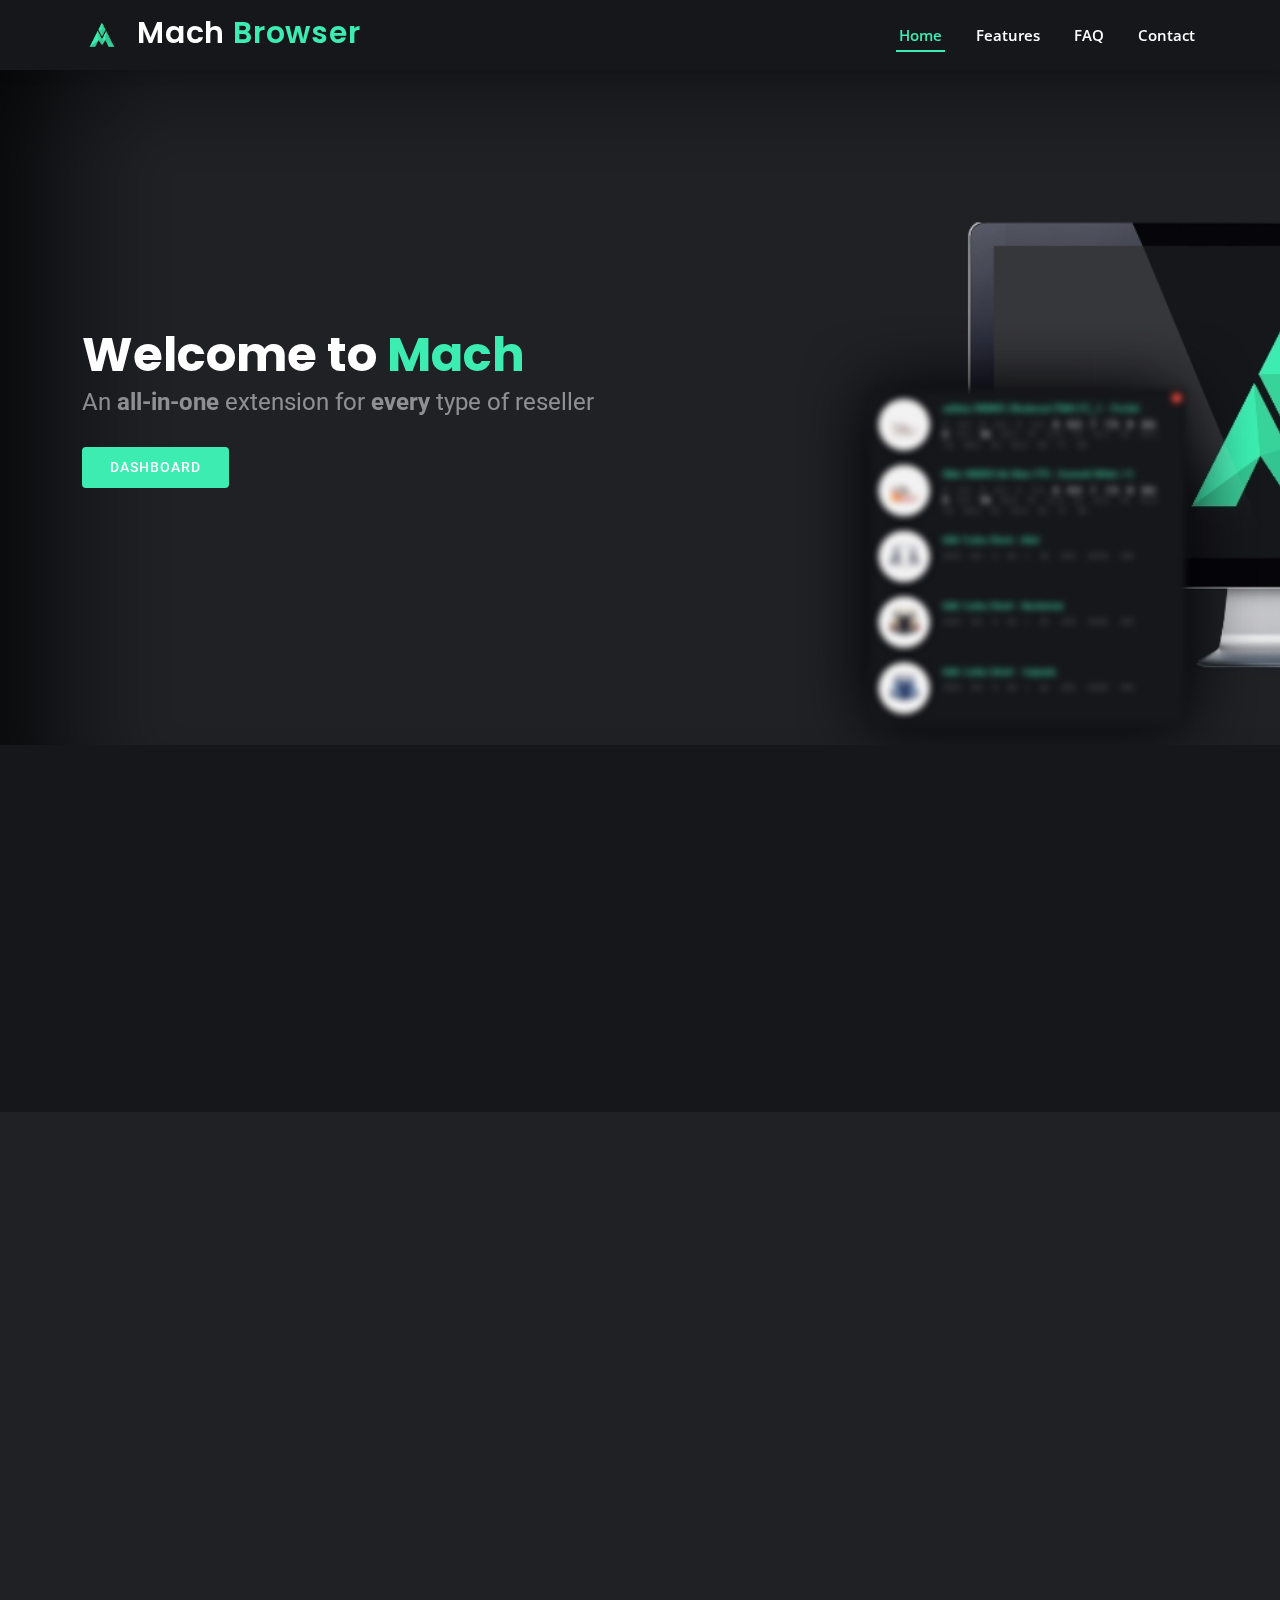
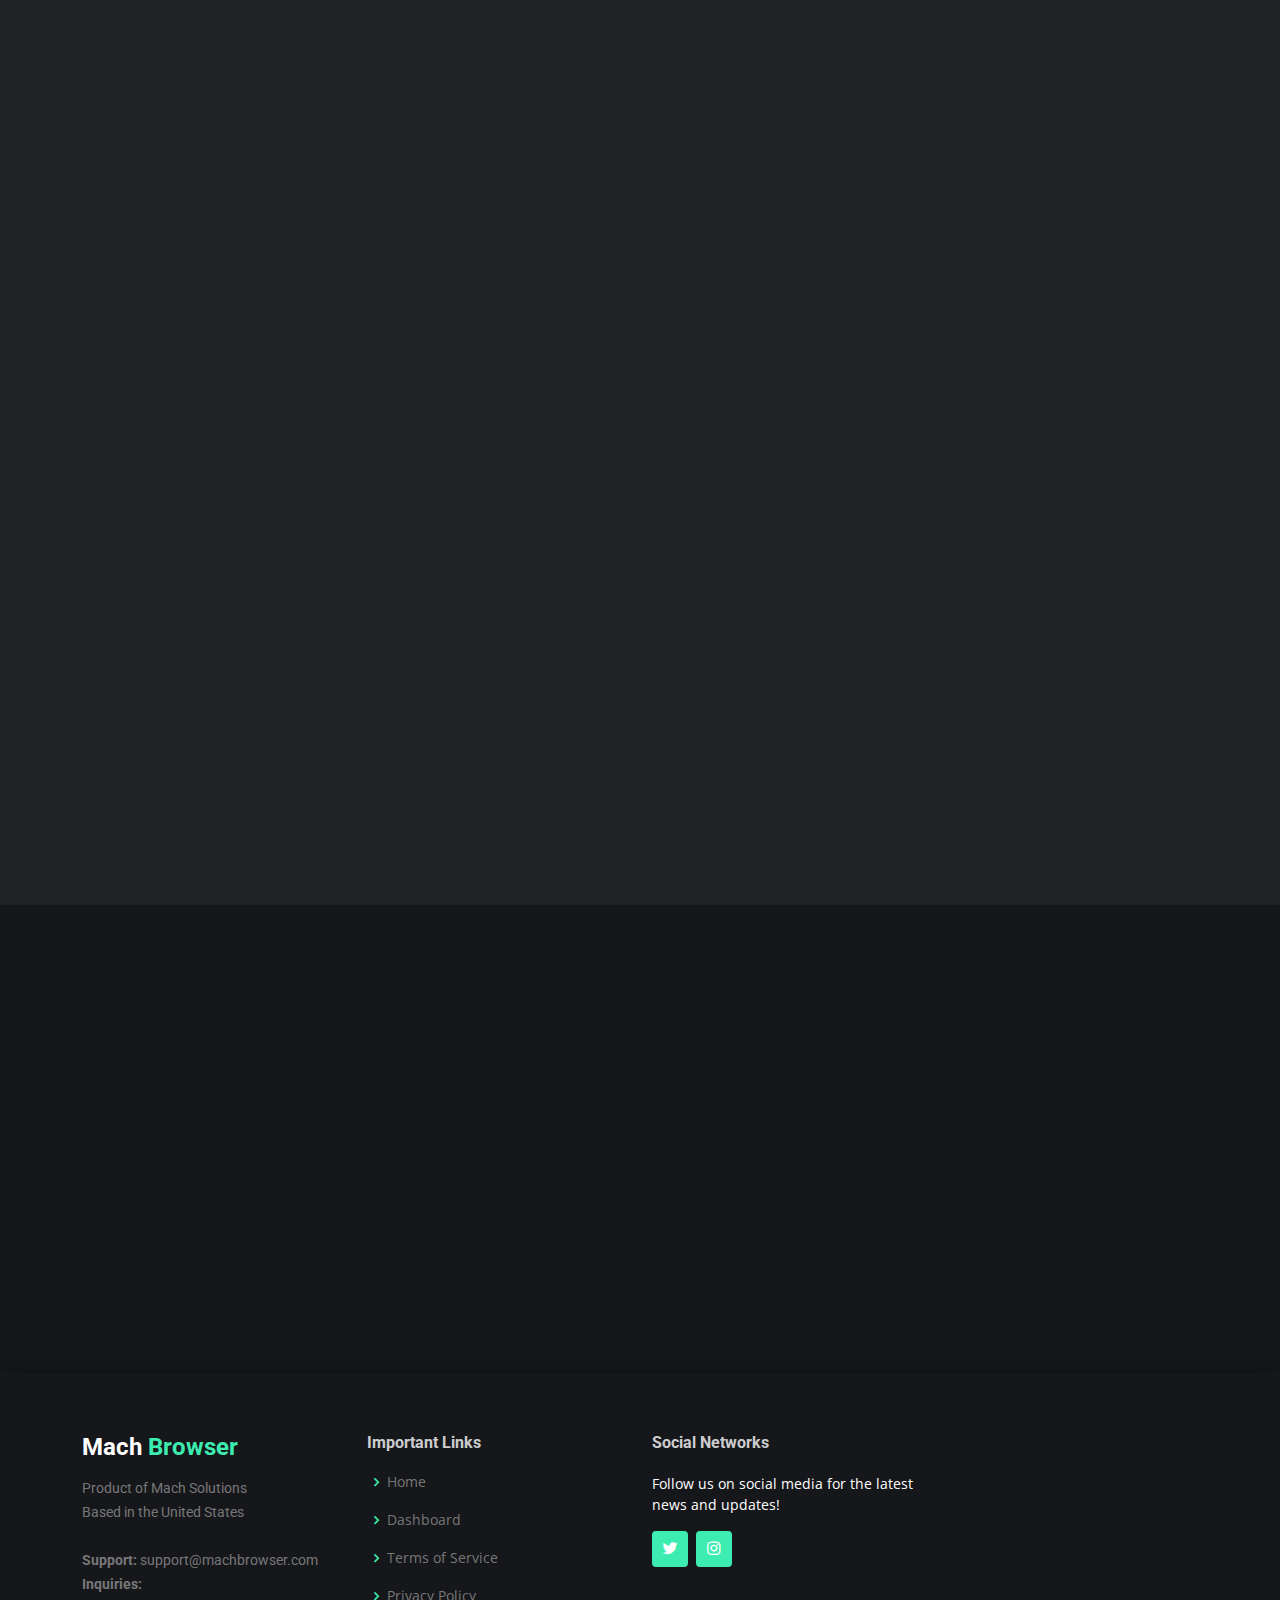
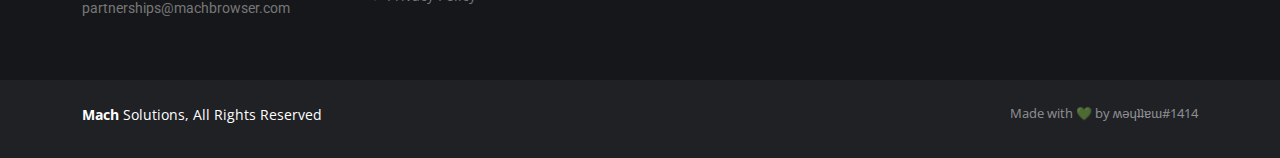
==== index.html @ 2f9d9fb9 "1" ====
<!DOCTYPE html>
<html lang="en">

<head>
  <meta charset="utf-8">
  <meta content="width=device-width, initial-scale=1.0" name="viewport">

  <title>Mach Browser</title>
  <meta content="" name="description">
  <meta content="" name="keywords">

  <!-- Favicons -->
  <link href="assets/img/favicon.png" rel="icon">
  <link href="assets/img/apple-touch-icon.png" rel="apple-touch-icon">

  <!-- Google Fonts -->
  <link href="https://fonts.googleapis.com/css?family=Open+Sans:300,300i,400,400i,600,600i,700,700i|Roboto:300,300i,400,400i,500,500i,600,600i,700,700i|Poppins:300,300i,400,400i,500,500i,600,600i,700,700i" rel="stylesheet">

  <!-- Vendor CSS Files -->
  <link href="assets/vendor/aos/aos.css" rel="stylesheet">
  <link href="assets/vendor/bootstrap/css/bootstrap.min.css" rel="stylesheet">
  <link href="assets/vendor/bootstrap-icons/bootstrap-icons.css" rel="stylesheet">
  <link href="assets/vendor/boxicons/css/boxicons.min.css" rel="stylesheet">
  <link href="assets/vendor/glightbox/css/glightbox.min.css" rel="stylesheet">
  <link href="assets/vendor/swiper/swiper-bundle.min.css" rel="stylesheet">

  <!-- Template Main CSS File -->
  <link href="assets/css/style.css" rel="stylesheet">

  <!-- =======================================================
  * Template Name: BizLand - v3.3.0
  * Template URL: https://bootstrapmade.com/bizland-bootstrap-business-template/
  * Author: BootstrapMade.com
  * License: https://bootstrapmade.com/license/
  ======================================================== -->
</head>

<body>

  <!-- ======= Header ======= -->
  <header id="header" class="d-flex align-items-center">
    <div class="container d-flex align-items-center justify-content-between">

      <h1 class="logo"><img src="assets/img/logo.png" id="main-logo"><a href="index.html">Mach <span>Browser</span></a></h1>
      <!-- Uncomment below if you prefer to use an image logo -->
      <!-- <a href="index.html" class="logo"><img src="assets/img/logo.png" alt=""></a>-->

      <nav id="navbar" class="navbar">
        <ul>
          <li><a class="nav-link scrollto active" href="#hero">Home</a></li>
          <li><a class="nav-link scrollto" href="#about">Features</a></li>
          <li><a class="nav-link scrollto" href="#faq">FAQ</a></li>
          <li><a class="nav-link scrollto" href="#contact">Contact</a></li>
        </ul>
        <i class="bi bi-list mobile-nav-toggle"></i>
      </nav><!-- .navbar -->

    </div>
  </header><!-- End Header -->

  <!-- ======= Hero Section ======= -->
  <section id="hero" class="d-flex align-items-center">
    <div class="container" data-aos="zoom-out" data-aos-delay="100">
      <h1>Welcome to <span>Mach </span></h1>
      <h2>An <b>all-in-one</b> extension for <b>every</b> type of reseller</h2>
      <div class="d-flex">
        <a href="https://dashboard.machbrowser.com/" class="btn-get-started">Dashboard</a>
      </div>
    </div>
  </section><!-- End Hero -->

  <main id="main">

    <!-- ======= Featured Services Section ======= -->
    <section id="featured-services" class="featured-services">
      <div class="container" data-aos="fade-up">

        <div class="row">
          <div class="col-md-6 col-lg-3 d-flex align-items-stretch mb-5 mb-lg-0">
            <div class="icon-box" data-aos="fade-up" data-aos-delay="100">
              <div class="icon"><i class='bx bx-cart-alt'></i></div>
              <h4 class="title">Retail Sites</h4>
              <p class="description">Never miss out on sports cards, consoles, and more with our retail site modules</p>
            </div>
          </div>

          <div class="col-md-6 col-lg-3 d-flex align-items-stretch mb-5 mb-lg-0">
            <div class="icon-box" data-aos="fade-up" data-aos-delay="200">
              <div class="icon"><i class='bx bxs-t-shirt'></i></div>
              <h4 class="title">Streetwear</h4>
              <p class="description">Every tool needed to have success on Supreme and hundreds of Shopify sites</p>
            </div>
          </div>

          <div class="col-md-6 col-lg-3 d-flex align-items-stretch mb-5 mb-lg-0">
            <div class="icon-box" data-aos="fade-up" data-aos-delay="300">
              <div class="icon"><i class='bx bx-bot'></i></div>
              <h4 class="title">Bot Restocks</h4>
              <p class="description">Have the best chance at bot and group restocks with our dashboard modules</p>
            </div>
          </div>

          <div class="col-md-6 col-lg-3 d-flex align-items-stretch mb-5 mb-lg-0">
            <div class="icon-box" data-aos="fade-up" data-aos-delay="400">
              <div class="icon"><i class='bx bx-wrench'></i></div>
              <h4 class="title">Tools</h4>
              <p class="description">With auto-clickers and auto-refreshers, cook while you're away from your computer</p>
            </div>
          </div>

        </div>

      </div>
    </section><!-- End Featured Services Section -->

    <!-- ======= About Section ======= -->
    <section id="about" class="about section-bg">
      <div class="container" data-aos="fade-up">

        <div class="section-title">
          <h2>Features</h2>
          <h3>Discover What <span>Mach </span>Has to Offer</h3>
          <p>A true all-in-one extension, supporting a wide range of sites and features</p>
        </div>

        <div class="row">
          <div class="col-lg-6" data-aos="fade-right" data-aos-delay="100">
            <img src="assets/img/about.png" class="img-fluid" alt="">
          </div>
          <div class="col-lg-6 pt-4 pt-lg-0 content d-flex flex-column justify-content-center" data-aos="fade-up" data-aos-delay="100">
            <h3>Manual assistance has never been this easy...</h3>
            <p class="fst-italic">
              From product feeds to requests-based checkouts and auto-refreshers, Mach Browser possesses all the tools needed to quickly and autonomously checkout
            </p>
            <ul>
              <li>
                <i class="bx bx-store-alt"></i>
                <div>
                  <h5>Easy Add-To-Cart</h5>
                  <p>Create Shopify and Supreme tasks to monitor for product drops, or enable Auto ATC to automatically add a viewed product to cart</p>
                </div>
              </li>
              <li>
                <i class="bx bx-images"></i>
                <div>
                  <h5>Autofill and Auto-Checkout</h5>
                  <p>With 3-second checkout times on Target, it's fair to say that Mach can help you cook retail site releases</p>
                </div>
              </li>
            </ul>
            <p>
              With its wide variety of sites and tools, Mach Browser can assist any user with their reselling needs
            </p>
          </div>
        </div>

      </div>
    </section><!-- End About Section -->

    <!-- ======= Clients Section ======= -->
    <section id="clients" class="clients section-bg">
      <div class="container" data-aos="zoom-in">

        <div class="row">

          <div class="col-lg-2 col-md-4 col-6 d-flex align-items-center justify-content-center">
            <img src="assets/img/clients/client-1.png" class="img-fluid" alt="">
          </div>

          <div class="col-lg-2 col-md-4 col-6 d-flex align-items-center justify-content-center">
            <img src="assets/img/clients/client-2.png" class="img-fluid" alt="">
          </div>

          <div class="col-lg-2 col-md-4 col-6 d-flex align-items-center justify-content-center">
            <img src="assets/img/clients/client-3.png" class="img-fluid" alt="">
          </div>

          <div class="col-lg-2 col-md-4 col-6 d-flex align-items-center justify-content-center">
            <img src="assets/img/clients/client-4.png" class="img-fluid" alt="">
          </div>

          <div class="col-lg-2 col-md-4 col-6 d-flex align-items-center justify-content-center">
            <img src="assets/img/clients/client-5.png" class="img-fluid" alt="">
          </div>

          <div class="col-lg-2 col-md-4 col-6 d-flex align-items-center justify-content-center">
            <img src="assets/img/clients/client-6.png" class="img-fluid" alt="">
          </div>

        </div>

      </div>
    </section><!-- End Clients Section -->

    <!-- ======= Frequently Asked Questions Section ======= -->
    <section id="faq" class="faq section-bg">
      <div class="container" data-aos="fade-up">

        <div class="section-title">
          <h2>F.A.Q</h2>
          <h3>Frequently Asked <span>Questions</span></h3>
        </div>

        <div class="row justify-content-center">
          <div class="col-xl-10">
            <ul class="faq-list">

              <li>
                <div data-bs-toggle="collapse" class="collapsed question" href="#faq1">Does Mach Browser support multiple countries? <i class="bi bi-chevron-down icon-show"></i><i class="bi bi-chevron-up icon-close"></i></div>
                <div id="faq1" class="collapse" data-bs-parent=".faq-list">
                  <p>
                    Yes; Mach Browser is available worldwide and supports worldwide websites.
                  </p>
                </div>
              </li>

              <li>
                <div data-bs-toggle="collapse" href="#faq2" class="collapsed question">How much does Mach Browser cost? <i class="bi bi-chevron-down icon-show"></i><i class="bi bi-chevron-up icon-close"></i></div>
                <div id="faq2" class="collapse" data-bs-parent=".faq-list">
                  <p>
                    Mach Browser is currently in its free beta period. Pricing will be determined after beta ends.
                  </p>
                </div>
              </li>

              <li>
                <div data-bs-toggle="collapse" href="#faq3" class="collapsed question">Does Mach work on Windows and Mac? <i class="bi bi-chevron-down icon-show"></i><i class="bi bi-chevron-up icon-close"></i></div>
                <div id="faq3" class="collapse" data-bs-parent=".faq-list">
                  <p>
                    Yes; Mach runs within the Chrome web browser, so it will run on either operating system.
                  </p>
                </div>
              </li>

              <li>
                <div data-bs-toggle="collapse" href="#faq3" class="collapsed question">Can I run Mach on multiple computers? <i class="bi bi-chevron-down icon-show"></i><i class="bi bi-chevron-up icon-close"></i></div>
                <div id="faq3" class="collapse" data-bs-parent=".faq-list">
                  <p>
                    No; each key is bound to a user's computer, meaning it cannot be used on multiple computers at the same time. It can, however, be used across multiple Chrome users.
                  </p>
                </div>
              </li>
            </ul>
          </div>
        </div>

      </div>
    </section><!-- End Frequently Asked Questions Section -->

    <!-- ======= Contact Section ======= -->
    <section id="contact" class="contact">
      <div class="container" data-aos="fade-up">

        <div class="section-title">
          <h2 id="contact-title-color">Contact</h2>
          <h3><span>Contact</span> Us</h3>
          <p>Don't hestitate to reach out if you have any questions!</p>
        </div>

        <div class="row" data-aos="fade-up" data-aos-delay="100">
          <div class="col-lg-6">
            <div class="info-box mb-4">
              <i class='bx bx-support'></i>
              <h3>Support</h3>
              <p>support@machbrowser.com</p>
            </div>
          </div>

          <div class="col-lg-6 col-md-6">
            <div class="info-box  mb-4">
              <i class="bx bx-envelope"></i>
              <h3>Business Inquiries</h3>
              <p>partnerships@machbrowser.com</p>
            </div>
          </div>
        </div>

      </div>
    </section><!-- End Contact Section -->

  </main><!-- End #main -->

  <!-- ======= Footer ======= -->
  <footer id="footer">

    <div class="footer-top">
      <div class="container">
        <div class="row">

          <div class="col-lg-3 col-md-6 footer-contact">
            <h3>Mach <span>Browser</span></h3>
            <p>
              Product of Mach Solutions<br>
              Based in the United States <br><br>
              <strong>Support:</strong> support@machbrowser.com<br>
              <strong>Inquiries:</strong> partnerships@machbrowser.com<br>
            </p>
          </div>

          <div class="col-lg-3 col-md-6 footer-links">
            <h4>Important Links</h4>
            <ul>
              <li><i class="bx bx-chevron-right"></i> <a href="#">Home</a></li>
              <li><i class="bx bx-chevron-right"></i> <a href="#">Dashboard</a></li>
              <li><i class="bx bx-chevron-right"></i> <a href="#">Terms of Service</a></li>
              <li><i class="bx bx-chevron-right"></i> <a href="#">Privacy Policy</a></li>
            </ul>
          </div>

          <div class="col-lg-3 col-md-6 footer-links">
            <h4>Social Networks</h4>
            <p>Follow us on social media for the latest news and updates!</p>
            <div class="social-links mt-3">
              <a href="https://twitter.com/machbrowser" class="twitter" target="_blank"><i class="bx bxl-twitter"></i></a>
              <a href="https://www.instagram.com/machbrowser/" class="instagram" target="_blank"><i class="bx bxl-instagram"></i></a>
            </div>
          </div>

        </div>
      </div>
    </div>

    <div class="container py-4">
      <div class="copyright">
        <strong><span>Mach </span></strong>Solutions, All Rights Reserved
      </div>
      <div class="credits">
        Made with 💚 by ʍǝɥʇʇɐɯ#1414
      </div>
    </div>
  </footer><!-- End Footer -->

  <div id="preloader"></div>
  <a href="#" class="back-to-top d-flex align-items-center justify-content-center"><i class="bi bi-arrow-up-short"></i></a>

  <!-- Vendor JS Files -->
  <script src="assets/vendor/aos/aos.js"></script>
  <script src="assets/vendor/bootstrap/js/bootstrap.bundle.min.js"></script>
  <script src="assets/vendor/glightbox/js/glightbox.min.js"></script>
  <script src="assets/vendor/isotope-layout/isotope.pkgd.min.js"></script>
  <script src="assets/vendor/php-email-form/validate.js"></script>
  <script src="assets/vendor/purecounter/purecounter.js"></script>
  <script src="assets/vendor/swiper/swiper-bundle.min.js"></script>
  <script src="assets/vendor/waypoints/noframework.waypoints.js"></script>

  <!-- Template Main JS File -->
  <script src="assets/js/main.js"></script>

</body>

</html>
---- assets/css/style.css ----
/**
* Template Name: BizLand - v3.3.0
* Template URL: https://bootstrapmade.com/bizland-bootstrap-business-template/
* Author: BootstrapMade.com
* License: https://bootstrapmade.com/license/
*/

#main-logo {
  height: 80px;
  margin-right: 15px;
}

::-webkit-scrollbar {
  width: 0;
  background: transparent;
}

/*--------------------------------------------------------------
# General
--------------------------------------------------------------*/
body {
  font-family: "Open Sans", sans-serif;
  background-color: #16171B;
  color: white;
}

a {
  color: #3CECB0;
  text-decoration: none;
}

a:hover {
  color: #33C491;
  text-decoration: none;
}

h1, h2, h3, h4, h5, h6 {
  font-family: "Roboto", sans-serif;
}

/*--------------------------------------------------------------
# Preloader
--------------------------------------------------------------*/
#preloader {
  position: fixed;
  top: 0;
  left: 0;
  right: 0;
  bottom: 0;
  z-index: 9999;
  overflow: hidden;
  background: #16171B;
}

#preloader:before {
  content: "";
  position: fixed;
  top: calc(50% - 30px);
  left: calc(50% - 30px);
  border: 6px solid #33C491;
  border-top-color: #3CECB0;
  border-radius: 50%;
  width: 60px;
  height: 60px;
  -webkit-animation: animate-preloader 1s linear infinite;
  animation: animate-preloader 1s linear infinite;
}

@-webkit-keyframes animate-preloader {
  0% {
    transform: rotate(0deg);
  }
  100% {
    transform: rotate(360deg);
  }
}

@keyframes animate-preloader {
  0% {
    transform: rotate(0deg);
  }
  100% {
    transform: rotate(360deg);
  }
}

/*--------------------------------------------------------------
# Back to top button
--------------------------------------------------------------*/
.back-to-top {
  position: fixed;
  visibility: hidden;
  opacity: 0;
  right: 15px;
  bottom: 15px;
  z-index: 996;
  background: #3CECB0;
  width: 40px;
  height: 40px;
  border-radius: 4px;
  transition: all 0.4s;
}

.back-to-top i {
  font-size: 28px;
  color: #fff;
  line-height: 0;
}

.back-to-top:hover {
  background: #33C491;
  color: #fff;
}

.back-to-top.active {
  visibility: visible;
  opacity: 1;
}

/*--------------------------------------------------------------
# Disable aos animation delay on mobile devices
--------------------------------------------------------------*/
@media screen and (max-width: 768px) {
  [data-aos-delay] {
    transition-delay: 0 !important;
  }
}

/*--------------------------------------------------------------
# Top Bar
--------------------------------------------------------------*/
#topbar {
  background: #3CECB0;
  height: 40px;
  font-size: 14px;
  transition: all 0.5s;
  color: #fff;
  padding: 0;
}

#topbar .contact-info i {
  font-style: normal;
  color: #fff;
}

#topbar .contact-info i a, #topbar .contact-info i span {
  padding-left: 5px;
  color: #fff;
}

#topbar .contact-info i a {
  line-height: 0;
  transition: 0.3s;
  transition: 0.3s;
}

#topbar .contact-info i a:hover {
  color: #fff;
  text-decoration: underline;
}

#topbar .social-links a {
  color: rgba(255, 255, 255, 0.7);
  line-height: 0;
  transition: 0.3s;
  margin-left: 20px;
}

#topbar .social-links a:hover {
  color: white;
}

/*--------------------------------------------------------------
# Header
--------------------------------------------------------------*/
#header {
  background: #16171B;
  transition: all 0.5s;
  z-index: 997;
  height: 86px;
  box-shadow: 0px 2px 15px rgba(0, 0, 0, 0.1);
}

#header.fixed-top {
  height: 70px;
}

#header .logo {
  font-size: 30px;
  margin: 0;
  padding: 0;
  line-height: 1;
  font-weight: 600;
  letter-spacing: 0.8px;
  font-family: "Poppins", sans-serif;
}

#header .logo a {
  color: white;
}

#header .logo a span {
  color: #3CECB0;
}

#header .logo img {
  max-height: 40px;
}

.scrolled-offset {
  margin-top: 70px;
}

/*--------------------------------------------------------------
# Navigation Menu
--------------------------------------------------------------*/
/**
* Desktop Navigation 
*/
.navbar {
  padding: 0;
}

.navbar ul {
  margin: 0;
  padding: 0;
  display: flex;
  list-style: none;
  align-items: center;
}

.navbar li {
  position: relative;
}

.navbar > ul > li {
  white-space: nowrap;
  padding: 10px 0 10px 28px;
}

.navbar a, .navbar a:focus {
  display: flex;
  align-items: center;
  justify-content: space-between;
  padding: 0 3px;
  font-size: 15px;
  font-weight: 600;
  color: white;
  white-space: nowrap;
  transition: 0.3s;
  position: relative;
}

.navbar a i, .navbar a:focus i {
  font-size: 12px;
  line-height: 0;
  margin-left: 5px;
}

.navbar > ul > li > a:before {
  content: "";
  position: absolute;
  width: 100%;
  height: 2px;
  bottom: -6px;
  left: 0;
  background-color: #3CECB0;
  visibility: hidden;
  width: 0px;
  transition: all 0.3s ease-in-out 0s;
}

.navbar a:hover:before, .navbar li:hover > a:before, .navbar .active:before {
  visibility: visible;
  width: 100%;
}

.navbar a:hover, .navbar .active, .navbar .active:focus, .navbar li:hover > a {
  color: #3CECB0;
}

.navbar .dropdown ul {
  display: block;
  position: absolute;
  left: 28px;
  top: calc(100% + 30px);
  margin: 0;
  padding: 10px 0;
  z-index: 99;
  opacity: 0;
  visibility: hidden;
  background: #16171B;
  box-shadow: 0px 0px 30px rgba(127, 137, 161, 0.25);
  transition: 0.3s;
}

.navbar .dropdown ul li {
  min-width: 200px;
}

.navbar .dropdown ul a {
  padding: 10px 20px;
  font-weight: 400;
}

.navbar .dropdown ul a i {
  font-size: 12px;
}

.navbar .dropdown ul a:hover, .navbar .dropdown ul .active:hover, .navbar .dropdown ul li:hover > a {
  color: #3CECB0;
}

.navbar .dropdown:hover > ul {
  opacity: 1;
  top: 100%;
  visibility: visible;
}

.navbar .dropdown .dropdown ul {
  top: 0;
  left: calc(100% - 30px);
  visibility: hidden;
}

.navbar .dropdown .dropdown:hover > ul {
  opacity: 1;
  top: 0;
  left: 100%;
  visibility: visible;
}

@media (max-width: 1366px) {
  .navbar .dropdown .dropdown ul {
    left: -90%;
  }
  .navbar .dropdown .dropdown:hover > ul {
    left: -100%;
  }
}

/**
* Mobile Navigation 
*/
.mobile-nav-toggle {
  color: white;
  font-size: 28px;
  cursor: pointer;
  display: none;
  line-height: 0;
  transition: 0.5s;
}

.mobile-nav-toggle.bi-x {
  color: #fff;
}

@media (max-width: 991px) {
  .mobile-nav-toggle {
    display: block;
  }
  .navbar ul {
    display: none;
  }
}

.navbar-mobile {
  position: fixed;
  overflow: hidden;
  top: 0;
  right: 0;
  left: 0;
  bottom: 0;
  background: rgba(9, 9, 9, 0.9);
  transition: 0.3s;
  z-index: 999;
}

.navbar-mobile .mobile-nav-toggle {
  position: absolute;
  top: 15px;
  right: 15px;
}

.navbar-mobile ul {
  display: block;
  position: absolute;
  top: 55px;
  right: 15px;
  bottom: 15px;
  left: 15px;
  padding: 10px 0;
  background-color: #16171B;
  overflow-y: auto;
  transition: 0.3s;
}

.navbar-mobile a {
  padding: 10px 20px;
  font-size: 15px;
  color: white;
}

.navbar-mobile > ul > li {
  padding: 0;
}

.navbar-mobile a:hover:before, .navbar-mobile li:hover > a:before, .navbar-mobile .active:before {
  visibility: hidden;
}

.navbar-mobile a:hover, .navbar-mobile .active, .navbar-mobile li:hover > a {
  color: #3CECB0;
}

.navbar-mobile .getstarted {
  margin: 15px;
}

.navbar-mobile .dropdown ul {
  position: static;
  display: none;
  margin: 10px 20px;
  padding: 10px 0;
  z-index: 99;
  opacity: 1;
  visibility: visible;
  background: #fff;
  box-shadow: 0px 0px 30px rgba(127, 137, 161, 0.25);
}

.navbar-mobile .dropdown ul li {
  min-width: 200px;
}

.navbar-mobile .dropdown ul a {
  padding: 10px 20px;
}

.navbar-mobile .dropdown ul a i {
  font-size: 12px;
}

.navbar-mobile .dropdown ul a:hover, .navbar-mobile .dropdown ul .active:hover, .navbar-mobile .dropdown ul li:hover > a {
  color: #3CECB0;
}

.navbar-mobile .dropdown > .dropdown-active {
  display: block;
}

/*--------------------------------------------------------------
# Hero Section
--------------------------------------------------------------*/
#hero {
  width: 100%;
  height: 75vh;
  background: url("../img/hero-bg.jpg") top left;
  background-size: cover;
  position: relative;
}

#hero:before {
  content: "";
  background: rgba(255, 255, 255, 0);
  position: absolute;
  bottom: 0;
  top: 0;
  left: 0;
  right: 0;
}

#hero .container {
  position: relative;
}

#hero h1 {
  margin: 0;
  font-size: 48px;
  font-weight: 700;
  line-height: 56px;
  color: white;
  font-family: "Poppins", sans-serif;
}

#hero h1 span {
  color: #3CECB0;
}

#hero h2 {
  color: rgba(255,255,255,0.5);
  margin: 5px 0 30px 0;
  font-size: 24px;
  font-weight: 400;
}

#hero .btn-get-started {
  font-family: "Roboto", sans-serif;
  text-transform: uppercase;
  font-weight: 500;
  font-size: 14px;
  letter-spacing: 1px;
  display: inline-block;
  padding: 10px 28px;
  border-radius: 4px;
  transition: 0.5s;
  color: #fff;
  background: #3CECB0;
}

#hero .btn-get-started:hover {
  background: #33C491;
}

#hero .btn-watch-video {
  font-size: 16px;
  transition: 0.5s;
  margin-left: 25px;
  color: #222222;
  font-weight: 600;
  display: flex;
  align-items: center;
}

#hero .btn-watch-video i {
  color: #3CECB0;
  font-size: 32px;
  transition: 0.3s;
  line-height: 0;
  margin-right: 8px;
}

#hero .btn-watch-video:hover {
  color: #3CECB0;
}

#hero .btn-watch-video:hover i {
  color: #33C491;
}

@media (min-width: 1024px) {
  #hero {
    background-attachment: fixed;
  }
}

@media (max-width: 768px) {
  #hero {
    height: 100vh;
  }
  #hero h1 {
    font-size: 28px;
    line-height: 36px;
  }
  #hero h2 {
    font-size: 18px;
    line-height: 24px;
    margin-bottom: 30px;
  }
  #hero .btn-get-started, #hero .btn-watch-video {
    font-size: 13px;
  }
}

@media (max-height: 500px) {
  #hero {
    height: 120vh;
  }
}

/*--------------------------------------------------------------
# Sections General
--------------------------------------------------------------*/
section {
  padding: 60px 0;
  overflow: hidden;
}

.section-bg {
  background-color: #1F2125;
}

.section-title {
  text-align: center;
  padding-bottom: 30px;
}

.section-title h2 {
  font-size: 13px;
  letter-spacing: 1px;
  font-weight: 700;
  padding: 8px 20px;
  margin: 0;
  background: #16171B;
  color: #3CECB0;
  display: inline-block;
  text-transform: uppercase;
  border-radius: 50px;
}

.section-title h3 {
  margin: 15px 0 0 0;
  font-size: 32px;
  font-weight: 700;
}

.section-title h3 span {
  color: #3CECB0;
}

.section-title p {
  margin: 15px auto 0 auto;
  font-weight: 600;
}

@media (min-width: 1024px) {
  .section-title p {
    width: 50%;
  }
}

/*--------------------------------------------------------------
# Breadcrumbs
--------------------------------------------------------------*/
.breadcrumbs {
  padding: 20px 0;
  background-color: #f1f6fe;
  min-height: 40px;
}

.breadcrumbs h2 {
  font-size: 24px;
  font-weight: 300;
  margin: 0;
}

@media (max-width: 992px) {
  .breadcrumbs h2 {
    margin: 0 0 10px 0;
  }
}

.breadcrumbs ol {
  display: flex;
  flex-wrap: wrap;
  list-style: none;
  padding: 0;
  margin: 0;
  font-size: 14px;
}

.breadcrumbs ol li + li {
  padding-left: 10px;
}

.breadcrumbs ol li + li::before {
  display: inline-block;
  padding-right: 10px;
  color: #6c757d;
  content: "/";
}

@media (max-width: 768px) {
  .breadcrumbs .d-flex {
    display: block !important;
  }
  .breadcrumbs ol {
    display: block;
  }
  .breadcrumbs ol li {
    display: inline-block;
  }
}

/*--------------------------------------------------------------
# Featured Services
--------------------------------------------------------------*/
.featured-services .icon-box {
  padding: 30px;
  position: relative;
  overflow: hidden;
  background: #1F2125;
  box-shadow: 0 0 29px 0 rgba(0, 0, 0, 0.5);
  transition: all 0.3s ease-in-out;
  border-radius: 8px;
  z-index: 1;
}

.featured-services .icon-box::before {
  content: '';
  position: absolute;
  background: #1F2125;
  right: 0;
  left: 0;
  bottom: 0;
  top: 100%;
  transition: all 0.3s;
  z-index: -1;
}

.featured-services .icon-box:hover::before {
  background: #33C491;
  top: 0;
  border-radius: 0px;
}

.featured-services .icon {
  margin-bottom: 15px;
}

.featured-services .icon i {
  font-size: 48px;
  line-height: 1;
  color: #3CECB0;
  transition: all 0.3s ease-in-out;
}

.featured-services .title {
  font-weight: 700;
  margin-bottom: 15px;
  font-size: 18px;
}

.featured-services .title a {
  color: white;
}

.featured-services .description {
  font-size: 15px;
  line-height: 28px;
  margin-bottom: 0;
}

.featured-services .icon-box:hover .title a, .featured-services .icon-box:hover .description {
  color: #fff;
}

.featured-services .icon-box:hover .icon i {
  color: #fff;
}

/*--------------------------------------------------------------
# About
--------------------------------------------------------------*/
.about .content h3 {
  font-weight: 600;
  font-size: 26px;
}

.about .content ul {
  list-style: none;
  padding: 0;
}

.about .content ul li {
  display: flex;
  align-items: flex-start;
  margin-bottom: 35px;
}

.about .content ul li:first-child {
  margin-top: 35px;
}

.about .content ul i {
  background: #fff;
  box-shadow: 0px 6px 15px rgba(16, 110, 234, 0.12);
  font-size: 24px;
  padding: 20px;
  margin-right: 15px;
  color: #3CECB0;
  border-radius: 50px;
}

.about .content ul h5 {
  font-size: 18px;
  color: #3CECB0;
}

.about .content ul p {
  font-size: 15px;
}

.about .content p:last-child {
  margin-bottom: 0;
}

/*--------------------------------------------------------------
# Skills
--------------------------------------------------------------*/
.skills .progress {
  height: 60px;
  display: block;
  background: none;
  border-radius: 0;
}

.skills .progress .skill {
  padding: 0;
  margin: 0 0 6px 0;
  text-transform: uppercase;
  display: block;
  font-weight: 600;
  font-family: "Poppins", sans-serif;
  color: white;
}

.skills .progress .skill .val {
  float: right;
  font-style: normal;
}

.skills .progress-bar-wrap {
  background: #e2eefd;
  height: 10px;
}

.skills .progress-bar {
  width: 1px;
  height: 10px;
  transition: .9s;
  background-color: #3CECB0;
}

/*--------------------------------------------------------------
# Counts
--------------------------------------------------------------*/
.counts {
  padding: 70px 0 60px;
}

.counts .count-box {
  padding: 30px 30px 25px 30px;
  width: 100%;
  position: relative;
  text-align: center;
  background: #1F2125;
}

.counts .count-box i {
  position: absolute;
  top: -28px;
  left: 50%;
  transform: translateX(-50%);
  font-size: 24px;
  background: #3CECB0;
  color: #fff;
  width: 56px;
  height: 56px;
  line-height: 0;
  border-radius: 50px;
  border: 5px solid #fff;
  display: inline-flex;
  align-items: center;
  justify-content: center;
}

.counts .count-box span {
  font-size: 36px;
  display: block;
  font-weight: 600;
  color: #3CECB0;
}

.counts .count-box p {
  padding: 0;
  margin: 0;
  font-family: "Roboto", sans-serif;
  font-size: 14px;
}

/*--------------------------------------------------------------
# Clients
--------------------------------------------------------------*/
.clients {
  padding: 15px 0;
  text-align: center;
}

.clients img {
  max-width: 45%;
  transition: all 0.4s ease-in-out;
  display: inline-block;
  padding: 15px 0;
}

.clients img:hover {
  transform: scale(1.15);
}

@media (max-width: 768px) {
  .clients img {
    max-width: 40%;
  }
}

/*--------------------------------------------------------------
# Services
--------------------------------------------------------------*/
.services .icon-box {
  text-align: center;
  border: 1px solid #e2eefd;
  padding: 80px 20px;
  transition: all ease-in-out 0.3s;
  background: #fff;
}

.services .icon-box .icon {
  margin: 0 auto;
  width: 64px;
  height: 64px;
  background: #f1f6fe;
  border-radius: 4px;
  border: 1px solid #deebfd;
  display: flex;
  align-items: center;
  justify-content: center;
  margin-bottom: 20px;
  transition: ease-in-out 0.3s;
}

.services .icon-box .icon i {
  color: #33C491;
  font-size: 28px;
  transition: ease-in-out 0.3s;
}

.services .icon-box h4 {
  font-weight: 700;
  margin-bottom: 15px;
  font-size: 24px;
}

.services .icon-box h4 a {
  color: #222222;
  transition: ease-in-out 0.3s;
}

.services .icon-box p {
  line-height: 24px;
  font-size: 14px;
  margin-bottom: 0;
}

.services .icon-box:hover {
  border-color: #fff;
  box-shadow: 0px 0 25px 0 rgba(16, 110, 234, 0.1);
}

.services .icon-box:hover h4 a, .services .icon-box:hover .icon i {
  color: #3CECB0;
}

.services .icon-box:hover .icon {
  border-color: #3CECB0;
}

/*--------------------------------------------------------------
# Testimonials
--------------------------------------------------------------*/
.testimonials {
  padding: 80px 0;
  background: url("../img/testimonials-bg.jpg") no-repeat;
  background-position: center center;
  background-size: cover;
  position: relative;
}

.testimonials::before {
  content: "";
  position: absolute;
  left: 0;
  right: 0;
  top: 0;
  bottom: 0;
  background: rgba(0, 0, 0, 0.7);
}

.testimonials .section-header {
  margin-bottom: 40px;
}

.testimonials .testimonial-item {
  text-align: center;
  color: #fff;
}

.testimonials .testimonial-item .testimonial-img {
  width: 100px;
  border-radius: 50%;
  border: 6px solid rgba(255, 255, 255, 0.15);
  margin: 0 auto;
}

.testimonials .testimonial-item h3 {
  font-size: 20px;
  font-weight: bold;
  margin: 10px 0 5px 0;
  color: #fff;
}

.testimonials .testimonial-item h4 {
  font-size: 14px;
  color: #ddd;
  margin: 0 0 15px 0;
}

.testimonials .testimonial-item .quote-icon-left, .testimonials .testimonial-item .quote-icon-right {
  color: rgba(255, 255, 255, 0.4);
  font-size: 26px;
}

.testimonials .testimonial-item .quote-icon-left {
  display: inline-block;
  left: -5px;
  position: relative;
}

.testimonials .testimonial-item .quote-icon-right {
  display: inline-block;
  right: -5px;
  position: relative;
  top: 10px;
}

.testimonials .testimonial-item p {
  font-style: italic;
  margin: 0 auto 15px auto;
  color: #eee;
}

.testimonials .swiper-pagination {
  margin-top: 20px;
  position: relative;
}

.testimonials .swiper-pagination .swiper-pagination-bullet {
  width: 12px;
  height: 12px;
  background-color: rgba(255, 255, 255, 0.5);
  opacity: 1;
}

.testimonials .swiper-pagination .swiper-pagination-bullet-active {
  background-color: #3CECB0;
}

@media (min-width: 992px) {
  .testimonials .testimonial-item p {
    width: 80%;
  }
}

/*--------------------------------------------------------------
# Portfolio
--------------------------------------------------------------*/
.portfolio #portfolio-flters {
  padding: 0;
  margin: 0 auto 15px auto;
  list-style: none;
  text-align: center;
  border-radius: 50px;
  padding: 2px 15px;
}

.portfolio #portfolio-flters li {
  cursor: pointer;
  display: inline-block;
  padding: 10px 15px 8px 15px;
  font-size: 16px;
  font-weight: 600;
  line-height: 1;
  text-transform: uppercase;
  color: #444444;
  margin-bottom: 5px;
  transition: all 0.3s ease-in-out;
}

.portfolio #portfolio-flters li:hover, .portfolio #portfolio-flters li.filter-active {
  color: #3CECB0;
}

.portfolio #portfolio-flters li:last-child {
  margin-right: 0;
}

.portfolio .portfolio-item {
  margin-bottom: 30px;
}

.portfolio .portfolio-item .portfolio-info {
  opacity: 0;
  position: absolute;
  left: 30px;
  right: 30px;
  bottom: 0;
  z-index: 3;
  transition: all ease-in-out 0.3s;
  background: rgba(255, 255, 255, 0.9);
  padding: 15px;
}

.portfolio .portfolio-item .portfolio-info h4 {
  font-size: 18px;
  color: #fff;
  font-weight: 600;
  color: #222222;
}

.portfolio .portfolio-item .portfolio-info p {
  color: #555555;
  font-size: 14px;
  margin-bottom: 0;
}

.portfolio .portfolio-item .portfolio-info .preview-link, .portfolio .portfolio-item .portfolio-info .details-link {
  position: absolute;
  right: 40px;
  font-size: 24px;
  top: calc(50% - 18px);
  color: #3c3c3c;
}

.portfolio .portfolio-item .portfolio-info .preview-link:hover, .portfolio .portfolio-item .portfolio-info .details-link:hover {
  color: #3CECB0;
}

.portfolio .portfolio-item .portfolio-info .details-link {
  right: 10px;
}

.portfolio .portfolio-item .portfolio-links {
  opacity: 0;
  left: 0;
  right: 0;
  text-align: center;
  z-index: 3;
  position: absolute;
  transition: all ease-in-out 0.3s;
}

.portfolio .portfolio-item .portfolio-links a {
  color: #fff;
  margin: 0 2px;
  font-size: 28px;
  display: inline-block;
  transition: 0.3s;
}

.portfolio .portfolio-item .portfolio-links a:hover {
  color: #6ba7f5;
}

.portfolio .portfolio-item:hover .portfolio-info {
  opacity: 1;
  bottom: 20px;
}

/*--------------------------------------------------------------
# Portfolio Details
--------------------------------------------------------------*/
.portfolio-details {
  padding-top: 40px;
}

.portfolio-details .portfolio-details-slider img {
  width: 100%;
}

.portfolio-details .portfolio-details-slider .swiper-pagination {
  margin-top: 20px;
  position: relative;
}

.portfolio-details .portfolio-details-slider .swiper-pagination .swiper-pagination-bullet {
  width: 12px;
  height: 12px;
  background-color: #fff;
  opacity: 1;
  border: 1px solid #3CECB0;
}

.portfolio-details .portfolio-details-slider .swiper-pagination .swiper-pagination-bullet-active {
  background-color: #3CECB0;
}

.portfolio-details .portfolio-info {
  padding: 30px;
  box-shadow: 0px 0 30px rgba(34, 34, 34, 0.08);
}

.portfolio-details .portfolio-info h3 {
  font-size: 22px;
  font-weight: 700;
  margin-bottom: 20px;
  padding-bottom: 20px;
  border-bottom: 1px solid #eee;
}

.portfolio-details .portfolio-info ul {
  list-style: none;
  padding: 0;
  font-size: 15px;
}

.portfolio-details .portfolio-info ul li + li {
  margin-top: 10px;
}

.portfolio-details .portfolio-description {
  padding-top: 30px;
}

.portfolio-details .portfolio-description h2 {
  font-size: 26px;
  font-weight: 700;
  margin-bottom: 20px;
}

.portfolio-details .portfolio-description p {
  padding: 0;
}

/*--------------------------------------------------------------
# Team
--------------------------------------------------------------*/
.team {
  padding: 60px 0;
}

.team .member {
  margin-bottom: 20px;
  overflow: hidden;
  border-radius: 4px;
  background: #fff;
  box-shadow: 0px 2px 15px rgba(16, 110, 234, 0.15);
}

.team .member .member-img {
  position: relative;
  overflow: hidden;
}

.team .member .social {
  position: absolute;
  left: 0;
  bottom: 30px;
  right: 0;
  opacity: 0;
  transition: ease-in-out 0.3s;
  text-align: center;
}

.team .member .social a {
  transition: color 0.3s;
  color: #222222;
  margin: 0 3px;
  padding-top: 7px;
  border-radius: 4px;
  width: 36px;
  height: 36px;
  background: rgba(16, 110, 234, 0.8);
  display: inline-block;
  transition: ease-in-out 0.3s;
  color: #fff;
}

.team .member .social a:hover {
  background: #33C491;
}

.team .member .social i {
  font-size: 18px;
}

.team .member .member-info {
  padding: 25px 15px;
}

.team .member .member-info h4 {
  font-weight: 700;
  margin-bottom: 5px;
  font-size: 18px;
  color: #222222;
}

.team .member .member-info span {
  display: block;
  font-size: 13px;
  font-weight: 400;
  color: #aaaaaa;
}

.team .member .member-info p {
  font-style: italic;
  font-size: 14px;
  line-height: 26px;
  color: #777777;
}

.team .member:hover .social {
  opacity: 1;
  bottom: 15px;
}

/*--------------------------------------------------------------
# Pricing
--------------------------------------------------------------*/
.pricing .box {
  padding: 20px;
  background: #fff;
  text-align: center;
  box-shadow: 0px 0px 4px rgba(0, 0, 0, 0.12);
  border-radius: 5px;
  position: relative;
  overflow: hidden;
}

.pricing .box h3 {
  font-weight: 400;
  margin: -20px -20px 20px -20px;
  padding: 20px 15px;
  font-size: 16px;
  font-weight: 600;
  color: #777777;
  background: #f8f8f8;
}

.pricing .box h4 {
  font-size: 36px;
  color: #3CECB0;
  font-weight: 600;
  font-family: "Poppins", sans-serif;
  margin-bottom: 20px;
}

.pricing .box h4 sup {
  font-size: 20px;
  top: -15px;
  left: -3px;
}

.pricing .box h4 span {
  color: #bababa;
  font-size: 16px;
  font-weight: 300;
}

.pricing .box ul {
  padding: 0;
  list-style: none;
  color: #444444;
  text-align: center;
  line-height: 20px;
  font-size: 14px;
}

.pricing .box ul li {
  padding-bottom: 16px;
}

.pricing .box ul i {
  color: #3CECB0;
  font-size: 18px;
  padding-right: 4px;
}

.pricing .box ul .na {
  color: #ccc;
  text-decoration: line-through;
}

.pricing .btn-wrap {
  margin: 20px -20px -20px -20px;
  padding: 20px 15px;
  background: #f8f8f8;
  text-align: center;
}

.pricing .btn-buy {
  background: #3CECB0;
  display: inline-block;
  padding: 8px 35px 10px 35px;
  border-radius: 4px;
  color: #fff;
  transition: none;
  font-size: 14px;
  font-weight: 400;
  font-family: "Roboto", sans-serif;
  font-weight: 600;
  transition: 0.3s;
}

.pricing .btn-buy:hover {
  background: #33C491;
}

.pricing .featured h3 {
  color: #fff;
  background: #3CECB0;
}

.pricing .advanced {
  width: 200px;
  position: absolute;
  top: 18px;
  right: -68px;
  transform: rotate(45deg);
  z-index: 1;
  font-size: 14px;
  padding: 1px 0 3px 0;
  background: #3CECB0;
  color: #fff;
}

/*--------------------------------------------------------------
# Frequently Asked Questions
--------------------------------------------------------------*/
.faq {
  padding: 60px 0;
}

.faq .faq-list {
  padding: 0;
  list-style: none;
}

.faq .faq-list li {
  border-bottom: 1px solid #d4e5fc;
  margin-bottom: 20px;
  padding-bottom: 20px;
}

.faq .faq-list .question {
  display: block;
  position: relative;
  font-family: #3CECB0;
  font-size: 18px;
  line-height: 24px;
  font-weight: 400;
  padding-left: 25px;
  cursor: pointer;
  color: #3CECB0;
  transition: 0.3s;
}

.faq .faq-list i {
  font-size: 16px;
  position: absolute;
  left: 0;
  top: -2px;
}

.faq .faq-list p {
  margin-bottom: 0;
  padding: 10px 0 0 25px;
}

.faq .faq-list .icon-show {
  display: none;
}

.faq .faq-list .collapsed {
  color: white;
}

.faq .faq-list .collapsed:hover {
  color: #3CECB0;
}

.faq .faq-list .collapsed .icon-show {
  display: inline-block;
  transition: 0.6s;
}

.faq .faq-list .collapsed .icon-close {
  display: none;
  transition: 0.6s;
}

/*--------------------------------------------------------------
# Contact
--------------------------------------------------------------*/
.contact .info-box {
  color: rgba(255,255,255,0.75);
  text-align: center;
  box-shadow: 0 0 30px rgba(0, 0, 0, 0.3);
  padding: 20px 0 30px 0;
}

.contact .info-box i {
  font-size: 32px;
  color: #3CECB0;
  border-radius: 50%;
  padding: 8px;
  border: 2px dotted #b3d1fa;
}

.contact .info-box h3 {
  font-size: 20px;
  color: rgba(255,255,255,1);
  font-weight: 700;
  margin: 10px 0;
}

.contact .info-box p {
  padding: 0;
  line-height: 24px;
  font-size: 14px;
  margin-bottom: 0;
}

.contact .php-email-form {
  box-shadow: 0 0 30px rgba(214, 215, 216, 0.4);
  padding: 30px;
}

.contact .php-email-form .error-message {
  display: none;
  color: #fff;
  background: #ed3c0d;
  text-align: left;
  padding: 15px;
  font-weight: 600;
}

.contact .php-email-form .error-message br + br {
  margin-top: 25px;
}

.contact .php-email-form .sent-message {
  display: none;
  color: #fff;
  background: #18d26e;
  text-align: center;
  padding: 15px;
  font-weight: 600;
}

.contact .php-email-form .loading {
  display: none;
  background: #fff;
  text-align: center;
  padding: 15px;
}

.contact .php-email-form .loading:before {
  content: "";
  display: inline-block;
  border-radius: 50%;
  width: 24px;
  height: 24px;
  margin: 0 10px -6px 0;
  border: 3px solid #18d26e;
  border-top-color: #eee;
  -webkit-animation: animate-loading 1s linear infinite;
  animation: animate-loading 1s linear infinite;
}

.contact .php-email-form .form-group {
  margin-bottom: 20px;
}

.contact .php-email-form input, .contact .php-email-form textarea {
  border-radius: 0;
  box-shadow: none;
  font-size: 14px;
}

.contact .php-email-form input:focus, .contact .php-email-form textarea:focus {
  border-color: #3CECB0;
}

.contact .php-email-form input {
  padding: 10px 15px;
}

.contact .php-email-form textarea {
  padding: 12px 15px;
}

.contact .php-email-form button[type="submit"] {
  background: #3CECB0;
  border: 0;
  padding: 10px 30px;
  color: #fff;
  transition: 0.4s;
  border-radius: 4px;
}

.contact .php-email-form button[type="submit"]:hover {
  background: #33C491;
}

@-webkit-keyframes animate-loading {
  0% {
    transform: rotate(0deg);
  }
  100% {
    transform: rotate(360deg);
  }
}

@keyframes animate-loading {
  0% {
    transform: rotate(0deg);
  }
  100% {
    transform: rotate(360deg);
  }
}

/*--------------------------------------------------------------
# Footer
--------------------------------------------------------------*/
#footer {
  background: #1F2125;
  padding: 0 0 30px 0;
  color: rgba(255,255,255,1);
  font-size: 14px;
  background: #1F2125;
  box-shadow: 0px 0px 30px rgba(0,0,0,0.3);
}

#footer .footer-newsletter {
  padding: 50px 0;
  background: #16171B;
  text-align: center;
  font-size: 15px;
}

#footer .footer-newsletter h4 {
  font-size: 24px;
  margin: 0 0 20px 0;
  padding: 0;
  line-height: 1;
  font-weight: 600;
}

#footer .footer-newsletter form {
  margin-top: 30px;
  background: #1F2125;
  padding: 6px 10px;
  position: relative;
  border-radius: 4px;
  box-shadow: 0px 2px 15px rgba(0, 0, 0, 0.06);
  text-align: left;
}

#footer .footer-newsletter form input[type="email"] {
  border: 0;
  padding: 4px 8px;
  width: calc(100% - 100px);
}

#footer .footer-newsletter form input[type="submit"] {
  position: absolute;
  top: 0;
  right: 0;
  bottom: 0;
  border: 0;
  background: none;
  font-size: 16px;
  padding: 0 20px;
  background: #3CECB0;
  color: #fff;
  transition: 0.3s;
  border-radius: 0 4px 4px 0;
  box-shadow: 0px 2px 15px rgba(0, 0, 0, 0.1);
}

#footer .footer-newsletter form input[type="submit"]:hover {
  background: #0d58ba;
}

#footer .footer-top {
  padding: 60px 0 30px 0;
  background: #16171B;
}

#footer .footer-top .footer-contact {
  margin-bottom: 30px;
}

#footer .footer-top .footer-contact h3 {
  font-size: 24px;
  margin: 0 0 15px 0;
  padding: 2px 0 2px 0;
  line-height: 1;
  font-weight: 700;
}

#footer .footer-top .footer-contact h3 span {
  color: #3CECB0;
}

#footer .footer-top .footer-contact p {
  font-size: 14px;
  line-height: 24px;
  margin-bottom: 0;
  font-family: "Roboto", sans-serif;
  color: #777777;
}

#footer .footer-top h4 {
  font-size: 16px;
  font-weight: bold;
  color: rgba(255,255,255,0.8);
  position: relative;
  padding-bottom: 12px;
}

#footer .footer-top .footer-links {
  margin-bottom: 30px;
}

#footer .footer-top .footer-links ul {
  list-style: none;
  padding: 0;
  margin: 0;
}

#footer .footer-top .footer-links ul i {
  padding-right: 2px;
  color: #3CECB0;
  font-size: 18px;
  line-height: 1;
}

#footer .footer-top .footer-links ul li {
  padding: 10px 0;
  display: flex;
  align-items: center;
}

#footer .footer-top .footer-links ul li:first-child {
  padding-top: 0;
}

#footer .footer-top .footer-links ul a {
  color: #777777;
  transition: 0.3s;
  display: inline-block;
  line-height: 1;
}

#footer .footer-top .footer-links ul a:hover {
  text-decoration: none;
  color: #3CECB0;
}

#footer .footer-top .social-links a {
  font-size: 18px;
  display: inline-block;
  background: #3CECB0;
  color: #fff;
  line-height: 1;
  padding: 8px 0;
  margin-right: 4px;
  border-radius: 4px;
  text-align: center;
  width: 36px;
  height: 36px;
  transition: 0.3s;
}

#footer .footer-top .social-links a:hover {
  background: #33C491;
  color: #fff;
  text-decoration: none;
}

#footer .copyright {
  text-align: center;
  float: left;
}

#footer .credits {
  float: right;
  text-align: center;
  font-size: 13px;
  color: rgba(255,255,255,0.5);
}

@media (max-width: 768px) {
  #footer .copyright, #footer .credits {
    float: none;
    text-align: center;
    padding: 2px 0;
  }
}

#contact-title-color {
  background: #1F2125;
}
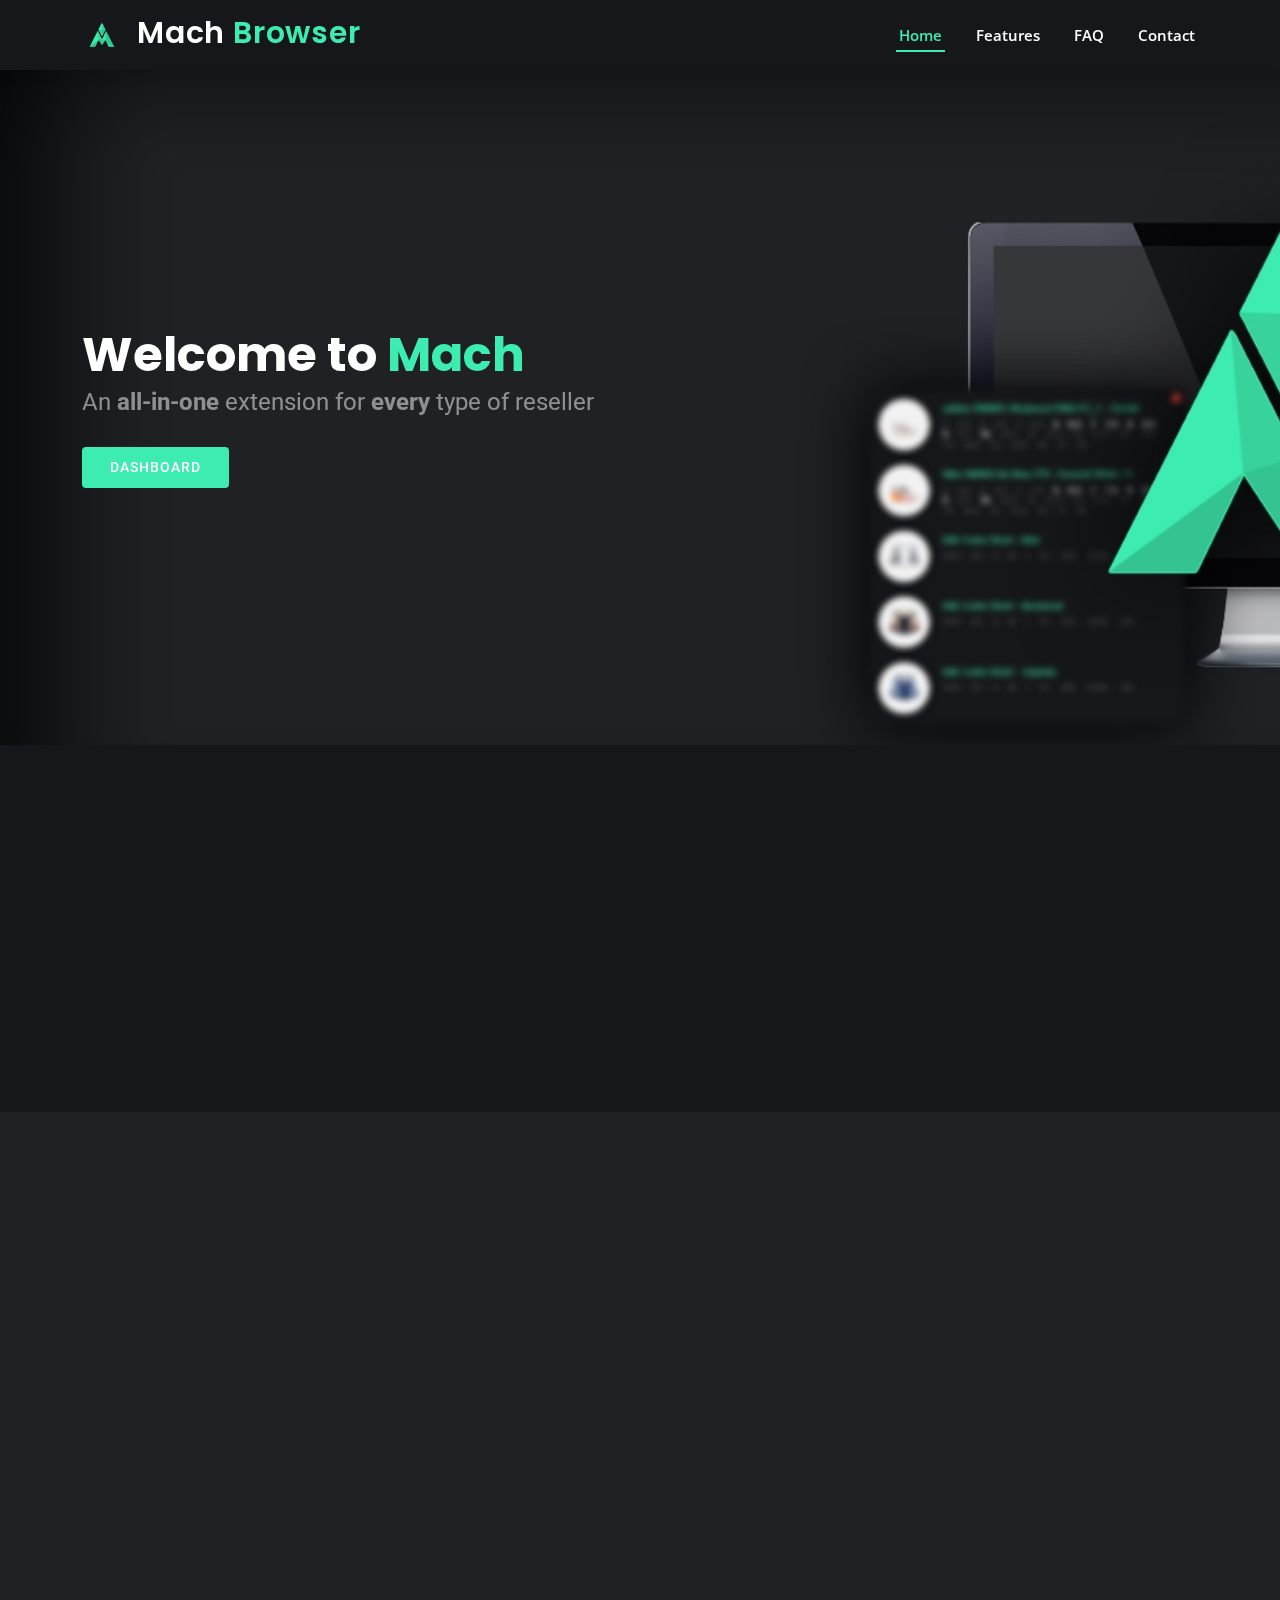
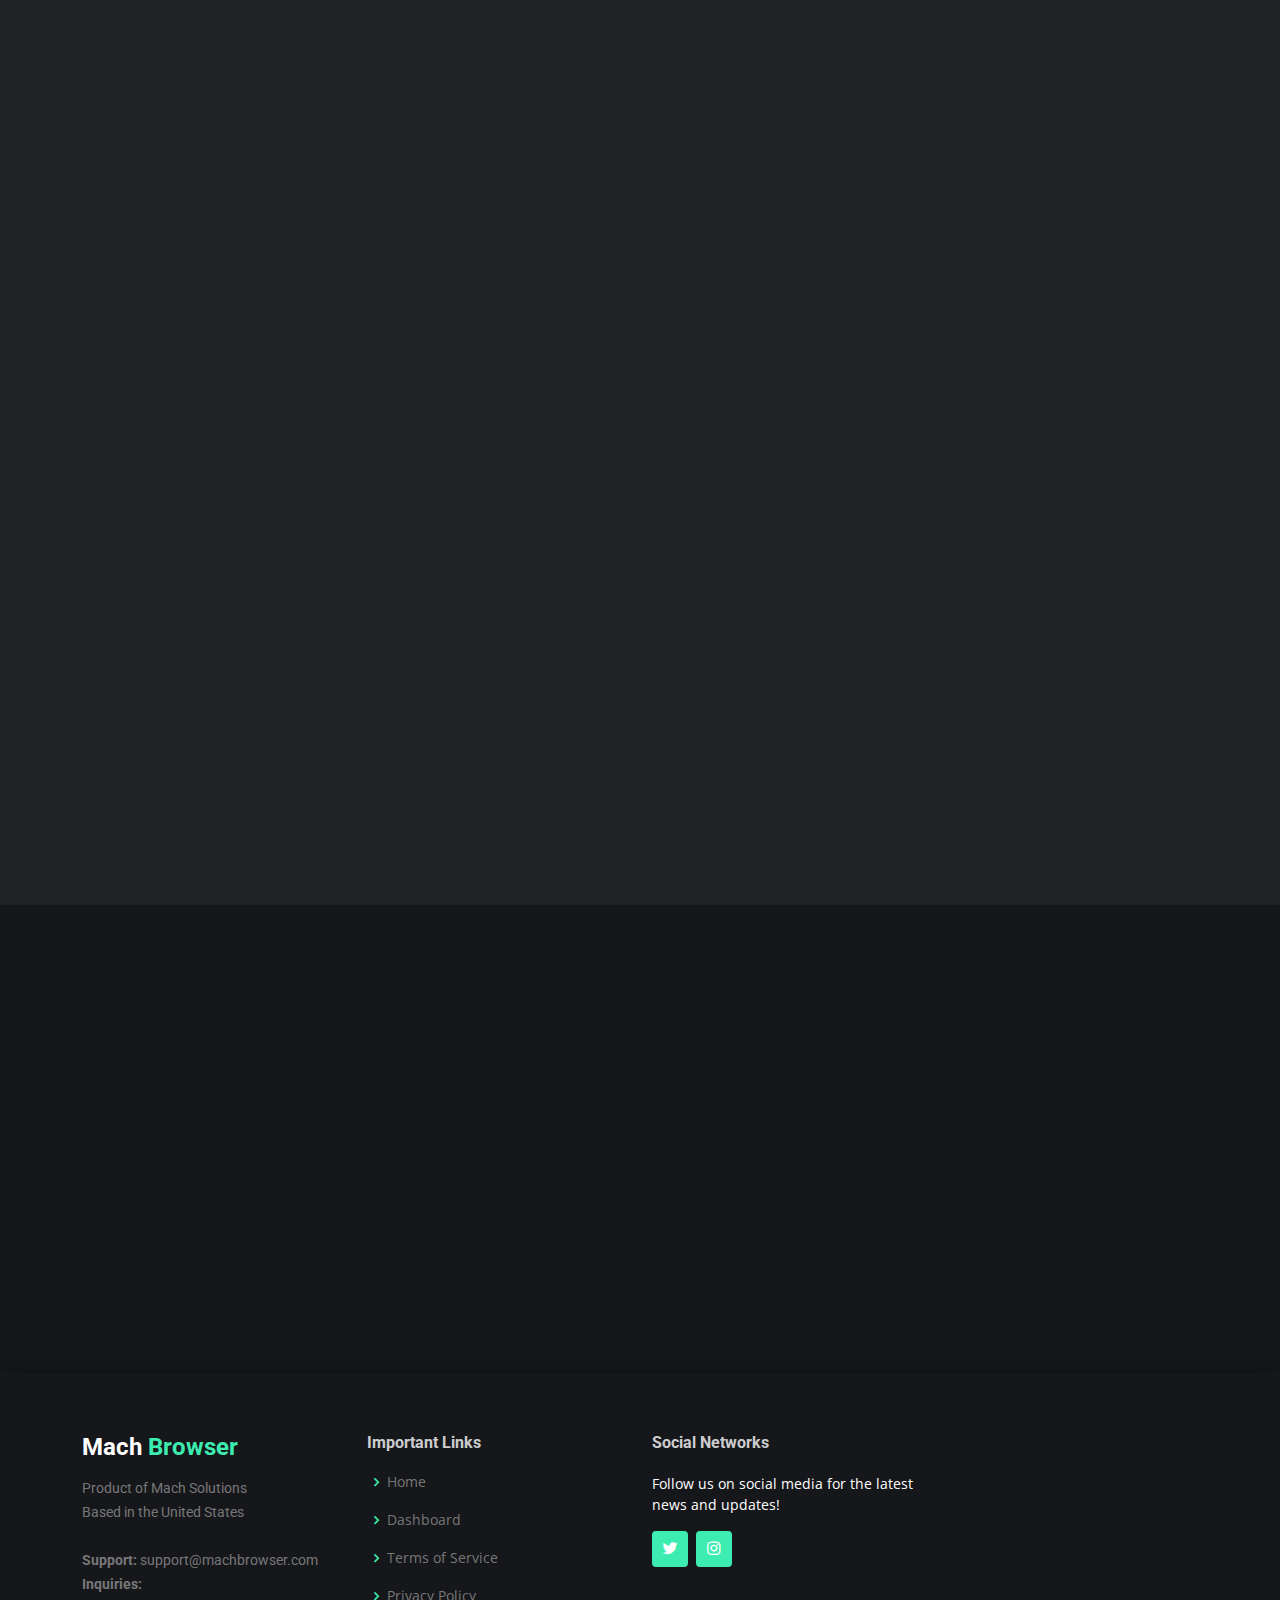
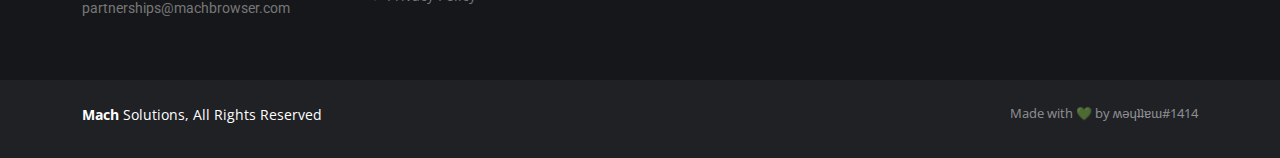
==== commit 0f36640e: "3" ====
--- a/index.html
+++ b/index.html
@@ -64,7 +64,7 @@
       <h1>Welcome to <span>Mach </span></h1>
       <h2>An <b>all-in-one</b> extension for <b>every</b> type of reseller</h2>
       <div class="d-flex">
-        <a href="https://dashboard.machbrowser.com/" class="btn-get-started">Dashboard</a>
+        <a href="https://dashboard.machbrowser.com/" class="btn-get-started" target="_blank">Dashboard</a>
       </div>
     </div>
   </section><!-- End Hero -->
